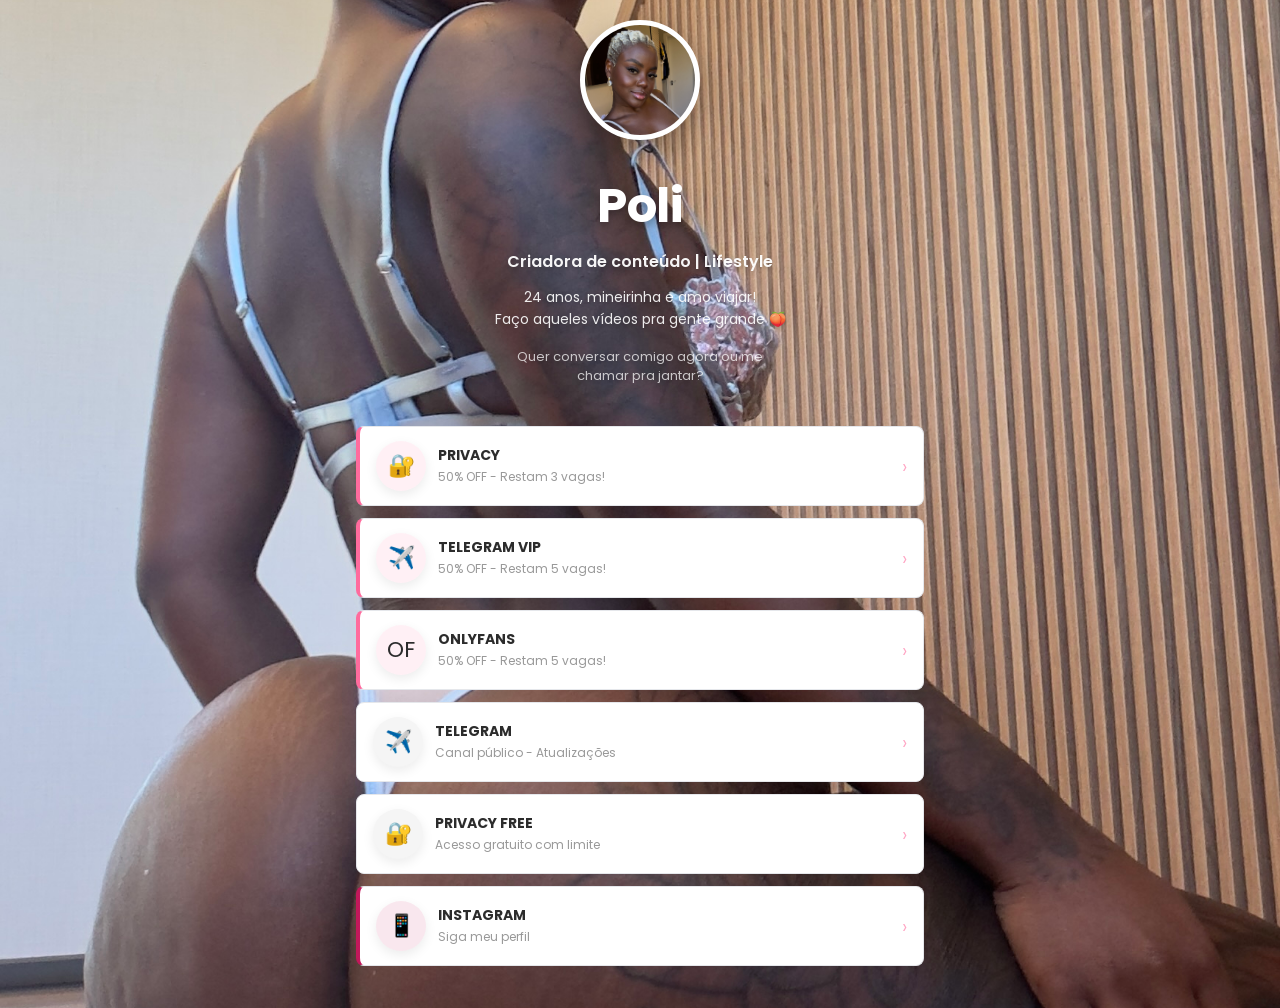
==== index.html @ b9073b85 "Add files via upload" ====
<!DOCTYPE html>
<html lang="pt-BR">
<head>
    <meta charset="UTF-8">
    <meta name="viewport" content="width=device-width, initial-scale=1.0">
    <meta name="description" content="Hub de Links - Poli">
    <title>Poli | Hub de Links</title>
    <link rel="stylesheet" href="css/style.css">
    <link rel="preconnect" href="https://fonts.googleapis.com">
    <link rel="preconnect" href="https://fonts.gstatic.com" crossorigin>
    <link href="https://fonts.googleapis.com/css2?family=Poppins:wght@300;400;600;700&display=swap" rel="stylesheet">
</head>
<body style="background-image: url('assets/promo-banner.jpg');">

    <!-- OVERLAY ESCURO SOBRE A IMAGEM -->
    <div class="overlay"></div>

    <!-- CONTAINER COM TUDO FLUTUANDO -->
    <div class="floating-container">
        <!-- HERO CONTENT (PERFIL + TEXTO) -->
        <div class="hero-content">
            <!-- CÍRCULO COM FOTO -->
            <div class="profile-badge">
                <img src="assets/profile.jpg" alt="Poli" class="profile-badge-img">
            </div>

            <h1 class="hero-name">Poli</h1>
            <p class="hero-title">Criadora de conteúdo | Lifestyle</p>
            <p class="hero-bio">24 anos, mineirinha e amo viajar!<br>Faço aqueles vídeos pra gente grande 🍑</p>
            <p class="hero-cta">Quer conversar comigo agora ou me chamar pra jantar?</p>
        </div>

        <!-- LINKS FLUTUANDO -->
        <div class="links-wrapper">
            <!-- PRIVACY VIP -->
            <a href="https://privacy.com.br/checkout/barbiepretha" target="_blank" class="link-item premium">
                <div class="link-avatar">
                    <span>🔐</span>
                </div>
                <div class="link-content">
                    <h3>PRIVACY</h3>
                    <p>50% OFF - Restam 3 vagas!</p>
                </div>
                <div class="link-arrow">›</div>
            </a>

            <!-- TELEGRAM VIP -->
            <a href="https://t.me/PoliVIP_bot" target="_blank" class="link-item premium">
                <div class="link-avatar">
                    <span>✈️</span>
                </div>
                <div class="link-content">
                    <h3>TELEGRAM VIP</h3>
                    <p>50% OFF - Restam 5 vagas!</p>
                </div>
                <div class="link-arrow">›</div>
            </a>

            <!-- ONLYFANS -->
            <a href="https://onlyfans.com/impoliferreira" target="_blank" class="link-item premium">
                <div class="link-avatar">
                    <span>OF</span>
                </div>
                <div class="link-content">
                    <h3>ONLYFANS</h3>
                    <p>50% OFF - Restam 5 vagas!</p>
                </div>
                <div class="link-arrow">›</div>
            </a>

            <!-- TELEGRAM FREE -->
            <a href="https://t.me/+UK1ygrfRnHE4ODc5" target="_blank" class="link-item">
                <div class="link-avatar">
                    <span>✈️</span>
                </div>
                <div class="link-content">
                    <h3>TELEGRAM</h3>
                    <p>Canal público - Atualizações</p>
                </div>
                <div class="link-arrow">›</div>
            </a>

            <!-- PRIVACY FREE -->
            <a href="https://privacy.com.br/checkout/barbieprethafree" target="_blank" class="link-item">
                <div class="link-avatar">
                    <span>🔐</span>
                </div>
                <div class="link-content">
                    <h3>PRIVACY FREE</h3>
                    <p>Acesso gratuito com limite</p>
                </div>
                <div class="link-arrow">›</div>
            </a>

            <!-- INSTAGRAM -->
            <a href="https://www.instagram.com/soupoli.ferreira" target="_blank" class="link-item social">
                <div class="link-avatar">
                    <span>📱</span>
                </div>
                <div class="link-content">
                    <h3>INSTAGRAM</h3>
                    <p>Siga meu perfil</p>
                </div>
                <div class="link-arrow">›</div>
            </a>
        </div>
    </div>

    <!-- ANALYTICS -->
    <script src="js/utm.js"></script>
    <script src="js/tracking.js"></script>
    <script src="js/analytics.js"></script>

    <script>
        document.addEventListener('DOMContentLoaded', function() {
            Analytics.trackPageView();
        });

        document.querySelectorAll('.link-item').forEach(item => {
            item.addEventListener('click', function(e) {
                const title = this.querySelector('h3').textContent;
                const description = this.querySelector('p').textContent;
                Analytics.trackEvent('link_click', {
                    button_name: title,
                    description: description,
                    link_type: this.classList.contains('premium') ? 'premium' : this.classList.contains('social') ? 'social' : 'free'
                });
            });
        });
    </script>
</body>
</html>
---- css/style.css ----
/* ============================================
   RESET E VARIÁVEIS - DESIGN KEROLAY
   ============================================ */

:root {
    --primary-pink: #FF6B9D;
    --dark-pink: #C2185B;
    --light-gray: #F5F5F5;
    --dark-gray: #333333;
    --text-dark: #2C2C2C;
    --text-light: #FFFFFF;
    --border-light: #E5E7EB;
    --shadow-light: 0 4px 12px rgba(0, 0, 0, 0.08);
    --shadow-medium: 0 8px 20px rgba(0, 0, 0, 0.12);
}

* {
    margin: 0;
    padding: 0;
    box-sizing: border-box;
}

html {
    scroll-behavior: smooth;
    height: 100%;
}

body {
    font-family: 'Poppins', -apple-system, BlinkMacSystemFont, 'Segoe UI', sans-serif;
    background-size: cover;
    background-position: center;
    background-repeat: no-repeat;
    background-attachment: fixed;
    min-height: 100vh;
    color: #2C2C2C;
    line-height: 1.5;
    overflow: hidden;
}
}

/* ============================================
   PAGE CONTAINER (FOTO FULL-SCREEN)
   ============================================ */

.page-container {
    position: fixed;
    top: 0;
    left: 0;
    width: 100%;
    height: 100%;
    background-size: cover;
    background-position: center;
    background-repeat: no-repeat;
    background-attachment: fixed;
    z-index: -1;
}

.page-overlay {
    position: absolute;
    top: 0;
    left: 0;
    right: 0;
    bottom: 0;
    background: linear-gradient(135deg, rgba(0, 0, 0, 0.3) 0%, rgba(0, 0, 0, 0.2) 100%);
    z-index: 0;
}

/* ============================================
   HERO SECTION (CONTEÚDO)
   ============================================ */

.hero-section {
    position: relative;
    width: 100%;
    height: 100vh;
    display: flex;
    align-items: center;
    justify-content: center;
    overflow: hidden;
    z-index: 1;
}

.hero-content {
    position: relative;
    z-index: 2;
    display: flex;
    flex-direction: column;
    align-items: center;
    justify-content: center;
    padding: 20px;
    text-align: center;
    color: var(--text-light);
}

/* CÍRCULO COM FOTO */
.profile-badge {
    width: 120px;
    height: 120px;
    border-radius: 50%;
    background: white;
    border: 5px solid white;
    overflow: hidden;
    margin-bottom: 30px;
    box-shadow: 0 12px 30px rgba(0, 0, 0, 0.3);
    animation: bounceIn 0.8s ease-out;
}

.profile-badge-img {
    width: 100%;
    height: 100%;
    object-fit: cover;
}

.hero-name {
    font-size: 48px;
    font-weight: 700;
    margin-bottom: 8px;
    text-shadow: 0 4px 8px rgba(0, 0, 0, 0.3);
    letter-spacing: -0.5px;
}

.hero-title {
    font-size: 16px;
    font-weight: 600;
    margin-bottom: 12px;
    text-shadow: 0 2px 4px rgba(0, 0, 0, 0.2);
    opacity: 0.95;
}

.hero-bio {
    font-size: 14px;
    font-weight: 400;
    margin-bottom: 16px;
    line-height: 1.6;
    text-shadow: 0 2px 4px rgba(0, 0, 0, 0.2);
    max-width: 320px;
    opacity: 0.9;
}

.hero-cta {
    font-size: 13px;
    font-weight: 400;
    color: rgba(255, 255, 255, 0.85);
    text-shadow: 0 2px 4px rgba(0, 0, 0, 0.2);
    max-width: 300px;
    line-height: 1.5;
    opacity: 0.85;
}

/* ============================================
   LINKS CONTAINER (SOBRE A IMAGEM)
   ============================================ */

.links-container {
    position: fixed;
    bottom: 0;
    left: 0;
    right: 0;
    width: 100%;
    background: linear-gradient(to top, rgba(255, 255, 255, 0.95), rgba(255, 255, 255, 0.85));
    padding: 0;
    z-index: 10;
    max-height: 60vh;
    overflow-y: auto;
}

.links-wrapper {
    max-width: 600px;
    margin: 0 auto;
    padding: 20px 16px 30px 16px;
}

/* ============================================
   LINK ITEMS (ESTILO KEROLAY)
   ============================================ */

.link-item {
    display: flex;
    align-items: center;
    padding: 14px 16px;
    margin-bottom: 12px;
    background: white;
    border: 1px solid var(--border-light);
    border-radius: 8px;
    text-decoration: none;
    color: var(--text-dark);
    transition: all 0.2s ease;
    cursor: pointer;
    gap: 12px;
}

.link-item:active {
    transform: scale(0.98);
}

.link-item:hover {
    box-shadow: var(--shadow-medium);
    border-color: var(--primary-pink);
    transform: translateY(-2px);
}

.link-item.premium {
    border-left: 4px solid var(--primary-pink);
}

.link-item.premium:hover {
    background: rgba(255, 107, 157, 0.04);
}

.link-item.social {
    border-left: 4px solid var(--dark-pink);
}

.link-item.social:hover {
    background: rgba(194, 24, 91, 0.04);
}

/* AVATAR REDONDO */
.link-avatar {
    width: 50px;
    height: 50px;
    min-width: 50px;
    border-radius: 50%;
    background: var(--light-gray);
    display: flex;
    align-items: center;
    justify-content: center;
    font-size: 22px;
    flex-shrink: 0;
    box-shadow: var(--shadow-light);
}

.link-item.premium .link-avatar {
    background: rgba(255, 107, 157, 0.1);
}

.link-item.social .link-avatar {
    background: rgba(194, 24, 91, 0.1);
}

/* CONTEÚDO DO LINK */
.link-content {
    flex: 1;
    text-align: left;
}

.link-content h3 {
    font-size: 14px;
    font-weight: 700;
    margin-bottom: 2px;
    color: var(--text-dark);
}

.link-content p {
    font-size: 12px;
    color: #999999;
    font-weight: 400;
}

/* SETA DO LADO */
.link-arrow {
    font-size: 20px;
    color: var(--primary-pink);
    font-weight: 300;
    opacity: 0.6;
    transition: all 0.2s ease;
}

.link-item:hover .link-arrow {
    opacity: 1;
    transform: translateX(4px);
}

/* ============================================
   ANIMAÇÕES
   ============================================ */

@keyframes bounceIn {
    0% {
        opacity: 0;
        transform: scale(0.3);
    }
    50% {
        opacity: 1;
        transform: scale(1.05);
    }
    100% {
        transform: scale(1);
    }
}

@keyframes fadeInUp {
    from {
        opacity: 0;
        transform: translateY(20px);
    }
    to {
        opacity: 1;
        transform: translateY(0);
    }
}

.link-item {
    animation: fadeInUp 0.5s ease forwards;
}

.link-item:nth-child(1) { animation-delay: 0.05s; }
.link-item:nth-child(2) { animation-delay: 0.1s; }
.link-item:nth-child(3) { animation-delay: 0.15s; }
.link-item:nth-child(4) { animation-delay: 0.2s; }
.link-item:nth-child(5) { animation-delay: 0.25s; }
.link-item:nth-child(6) { animation-delay: 0.3s; }

/* ============================================
   RESPONSIVE DESIGN
   ============================================ */

@media (max-width: 768px) {
    .hero-section {
        height: 65vh;
        min-height: 450px;
    }

    .profile-badge {
        width: 100px;
        height: 100px;
        border-width: 4px;
        margin-bottom: 20px;
    }

    .hero-name {
        font-size: 40px;
    }

    .hero-title {
        font-size: 15px;
    }

    .hero-bio {
        font-size: 13px;
        max-width: 280px;
    }

    .hero-cta {
        font-size: 12px;
        max-width: 270px;
    }
}

@media (max-width: 480px) {
    .hero-section {
        height: 60vh;
        min-height: 400px;
    }

    .profile-badge {
        width: 90px;
        height: 90px;
        border-width: 3px;
        margin-bottom: 16px;
    }

    .hero-name {
        font-size: 32px;
    }

    .hero-title {
        font-size: 13px;
    }

    .hero-bio {
        font-size: 12px;
        max-width: 260px;
        margin-bottom: 12px;
    }

    .hero-cta {
        font-size: 11px;
        max-width: 250px;
    }

    .links-wrapper {
        padding: 16px 12px;
    }

    .link-item {
        padding: 12px 14px;
        margin-bottom: 10px;
        gap: 10px;
    }

    .link-avatar {
        width: 44px;
        height: 44px;
        font-size: 18px;
    }

    .link-content h3 {
        font-size: 13px;
    }

    .link-content p {
        font-size: 11px;
    }

    .link-arrow {
        font-size: 18px;
    }
}

/* ============================================
   SCROLLBAR
   ============================================ */

::-webkit-scrollbar {
    width: 8px;
}

::-webkit-scrollbar-track {
    background: var(--light-gray);
}

::-webkit-scrollbar-thumb {
    background: var(--primary-pink);
    border-radius: 10px;
}

::-webkit-scrollbar-thumb:hover {
    background: var(--dark-pink);
}
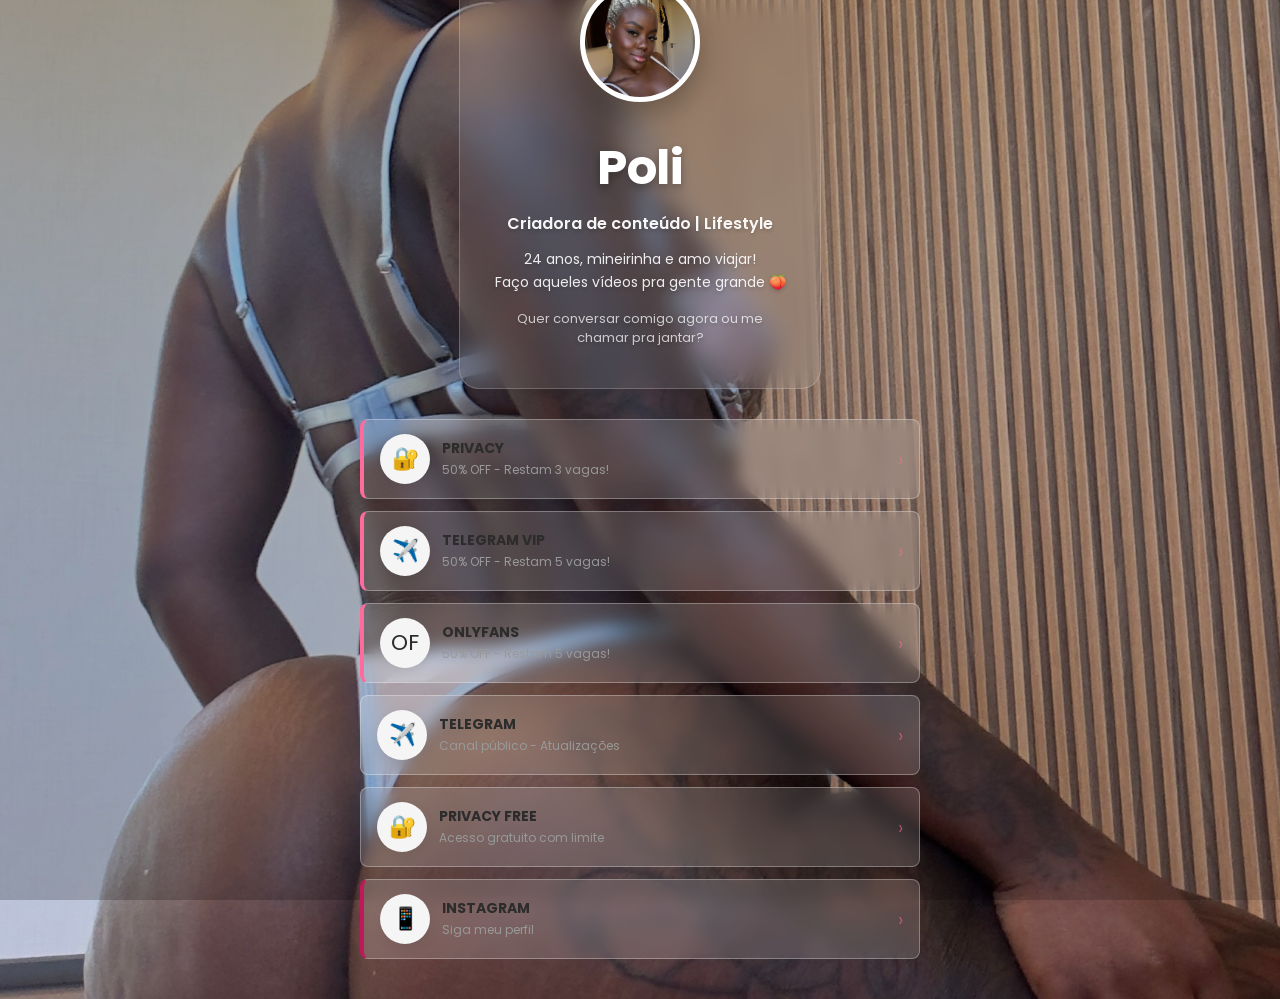
==== commit c2ed2ee4: "Update index.html" ====
--- a/index.html
+++ b/index.html
@@ -106,27 +106,21 @@
         </div>
     </div>
 
-    <!-- ANALYTICS -->
-    <script src="js/utm.js"></script>
-    <script src="js/tracking.js"></script>
-    <script src="js/analytics.js"></script>
+    <!-- TRACKING SIMPLES -->
+    <script src="js/tracking_simples.js"></script>
 
     <script>
-        document.addEventListener('DOMContentLoaded', function() {
-            Analytics.trackPageView();
-        });
+        // Configurar a URL do Google Apps Script
+        Tracking.config.endpoint = 'COLOQUE_AQUI_A_URL_DO_SEU_GOOGLE_APPS_SCRIPT';
 
+        // Rastrear cliques nos links
         document.querySelectorAll('.link-item').forEach(item => {
             item.addEventListener('click', function(e) {
                 const title = this.querySelector('h3').textContent;
                 const description = this.querySelector('p').textContent;
-                Analytics.trackEvent('link_click', {
-                    button_name: title,
-                    description: description,
-                    link_type: this.classList.contains('premium') ? 'premium' : this.classList.contains('social') ? 'social' : 'free'
-                });
+                const linkType = this.classList.contains('premium') ? 'premium' : this.classList.contains('social') ? 'social' : 'free';
+
+                Tracking.track(title, linkType, description);
             });
         });
     </script>
-</body>
-</html>
--- a/css/style.css
+++ b/css/style.css
@@ -1,98 +1,77 @@
-/* ============================================
-   RESET E VARIÁVEIS - DESIGN KEROLAY
-   ============================================ */
-
-:root {
-    --primary-pink: #FF6B9D;
-    --dark-pink: #C2185B;
-    --light-gray: #F5F5F5;
-    --dark-gray: #333333;
-    --text-dark: #2C2C2C;
-    --text-light: #FFFFFF;
-    --border-light: #E5E7EB;
-    --shadow-light: 0 4px 12px rgba(0, 0, 0, 0.08);
-    --shadow-medium: 0 8px 20px rgba(0, 0, 0, 0.12);
-}
-
+/* RESET */
 * {
     margin: 0;
     padding: 0;
     box-sizing: border-box;
 }
 
+html, body {
+    height: 100%;
+    width: 100%;
+}
+
 html {
     scroll-behavior: smooth;
-    height: 100%;
-}
-
+}
+
+/* BODY COM IMAGEM DE FUNDO */
 body {
     font-family: 'Poppins', -apple-system, BlinkMacSystemFont, 'Segoe UI', sans-serif;
     background-size: cover;
     background-position: center;
     background-repeat: no-repeat;
     background-attachment: fixed;
-    min-height: 100vh;
     color: #2C2C2C;
     line-height: 1.5;
     overflow: hidden;
-}
-}
-
-/* ============================================
-   PAGE CONTAINER (FOTO FULL-SCREEN)
-   ============================================ */
-
-.page-container {
+    display: flex;
+    align-items: center;
+    justify-content: center;
+}
+
+/* OVERLAY ESCURO SOBRE A IMAGEM */
+.overlay {
     position: fixed;
     top: 0;
     left: 0;
     width: 100%;
     height: 100%;
-    background-size: cover;
-    background-position: center;
-    background-repeat: no-repeat;
-    background-attachment: fixed;
-    z-index: -1;
-}
-
-.page-overlay {
-    position: absolute;
-    top: 0;
-    left: 0;
-    right: 0;
-    bottom: 0;
-    background: linear-gradient(135deg, rgba(0, 0, 0, 0.3) 0%, rgba(0, 0, 0, 0.2) 100%);
-    z-index: 0;
-}
-
-/* ============================================
-   HERO SECTION (CONTEÚDO)
-   ============================================ */
-
-.hero-section {
+    background: linear-gradient(135deg, rgba(0, 0, 0, 0.25) 0%, rgba(0, 0, 0, 0.15) 100%);
+    z-index: 1;
+    pointer-events: none;
+}
+
+/* CONTAINER COM TUDO FLUTUANDO JUNTO */
+.floating-container {
     position: relative;
-    width: 100%;
-    height: 100vh;
-    display: flex;
+    z-index: 10;
+    width: 100%;
+    max-width: 600px;
+    padding: 40px 20px;
+    margin: 0 auto;
+    display: flex;
+    flex-direction: column;
+    align-items: center;
+}
+
+/* HERO CONTENT (PERFIL + TEXTO) */
+.hero-content {
+    display: flex;
+    flex-direction: column;
     align-items: center;
     justify-content: center;
-    overflow: hidden;
-    z-index: 1;
-}
-
-.hero-content {
-    position: relative;
-    z-index: 2;
-    display: flex;
-    flex-direction: column;
-    align-items: center;
-    justify-content: center;
-    padding: 20px;
     text-align: center;
-    color: var(--text-light);
-}
-
-/* CÍRCULO COM FOTO */
+    color: white;
+    margin-bottom: 30px;
+    background: rgba(255, 255, 255, 0.1);
+    padding: 40px 30px;
+    border-radius: 20px;
+    backdrop-filter: blur(12px);
+    -webkit-backdrop-filter: blur(12px);
+    border: 1px solid rgba(255, 255, 255, 0.2);
+}
+
+/* FOTO CIRCULAR */
 .profile-badge {
     width: 120px;
     height: 120px;
@@ -147,98 +126,62 @@
     opacity: 0.85;
 }
 
-/* ============================================
-   LINKS CONTAINER (SOBRE A IMAGEM)
-   ============================================ */
-
-.links-container {
-    position: fixed;
-    bottom: 0;
-    left: 0;
-    right: 0;
-    width: 100%;
-    background: linear-gradient(to top, rgba(255, 255, 255, 0.95), rgba(255, 255, 255, 0.85));
-    padding: 0;
-    z-index: 10;
-    max-height: 60vh;
-    overflow-y: auto;
-}
-
+/* LINKS WRAPPER */
 .links-wrapper {
-    max-width: 600px;
-    margin: 0 auto;
-    padding: 20px 16px 30px 16px;
-}
-
-/* ============================================
-   LINK ITEMS (ESTILO KEROLAY)
-   ============================================ */
-
+    width: 100%;
+    display: flex;
+    flex-direction: column;
+    gap: 12px;
+}
+
+/* LINK ITEM - TRANSPARENTE COM BLUR */
 .link-item {
     display: flex;
     align-items: center;
     padding: 14px 16px;
-    margin-bottom: 12px;
-    background: white;
-    border: 1px solid var(--border-light);
+    background: rgba(255, 255, 255, 0.15);
+    border: 1px solid rgba(255, 255, 255, 0.3);
     border-radius: 8px;
     text-decoration: none;
-    color: var(--text-dark);
+    color: #2C2C2C;
     transition: all 0.2s ease;
     cursor: pointer;
     gap: 12px;
-}
-
-.link-item:active {
-    transform: scale(0.98);
+    backdrop-filter: blur(8px);
+    -webkit-backdrop-filter: blur(8px);
 }
 
 .link-item:hover {
-    box-shadow: var(--shadow-medium);
-    border-color: var(--primary-pink);
+    background: rgba(255, 255, 255, 0.25);
+    box-shadow: 0 8px 20px rgba(0, 0, 0, 0.12);
+    border-color: #FF6B9D;
     transform: translateY(-2px);
 }
 
 .link-item.premium {
-    border-left: 4px solid var(--primary-pink);
-}
-
-.link-item.premium:hover {
-    background: rgba(255, 107, 157, 0.04);
+    border-left: 4px solid #FF6B9D;
 }
 
 .link-item.social {
-    border-left: 4px solid var(--dark-pink);
-}
-
-.link-item.social:hover {
-    background: rgba(194, 24, 91, 0.04);
-}
-
-/* AVATAR REDONDO */
+    border-left: 4px solid #C2185B;
+}
+
+/* AVATAR */
 .link-avatar {
     width: 50px;
     height: 50px;
     min-width: 50px;
     border-radius: 50%;
-    background: var(--light-gray);
+    background: #F5F5F5;
     display: flex;
     align-items: center;
     justify-content: center;
     font-size: 22px;
     flex-shrink: 0;
-    box-shadow: var(--shadow-light);
-}
-
-.link-item.premium .link-avatar {
-    background: rgba(255, 107, 157, 0.1);
-}
-
-.link-item.social .link-avatar {
-    background: rgba(194, 24, 91, 0.1);
-}
-
-/* CONTEÚDO DO LINK */
+    box-shadow: 0 4px 12px rgba(0, 0, 0, 0.08);
+}
+
+/* CONTEÚDO */
 .link-content {
     flex: 1;
     text-align: left;
@@ -248,7 +191,7 @@
     font-size: 14px;
     font-weight: 700;
     margin-bottom: 2px;
-    color: var(--text-dark);
+    color: #2C2C2C;
 }
 
 .link-content p {
@@ -257,10 +200,10 @@
     font-weight: 400;
 }
 
-/* SETA DO LADO */
+/* SETA */
 .link-arrow {
     font-size: 20px;
-    color: var(--primary-pink);
+    color: #FF6B9D;
     font-weight: 300;
     opacity: 0.6;
     transition: all 0.2s ease;
@@ -271,10 +214,7 @@
     transform: translateX(4px);
 }
 
-/* ============================================
-   ANIMAÇÕES
-   ============================================ */
-
+/* ANIMAÇÕES */
 @keyframes bounceIn {
     0% {
         opacity: 0;
@@ -311,14 +251,33 @@
 .link-item:nth-child(5) { animation-delay: 0.25s; }
 .link-item:nth-child(6) { animation-delay: 0.3s; }
 
-/* ============================================
-   RESPONSIVE DESIGN
-   ============================================ */
-
+/* SCROLLBAR */
+::-webkit-scrollbar {
+    width: 8px;
+}
+
+::-webkit-scrollbar-track {
+    background: transparent;
+}
+
+::-webkit-scrollbar-thumb {
+    background: rgba(255, 107, 157, 0.6);
+    border-radius: 10px;
+}
+
+::-webkit-scrollbar-thumb:hover {
+    background: #C2185B;
+}
+
+/* RESPONSIVE */
 @media (max-width: 768px) {
-    .hero-section {
-        height: 65vh;
-        min-height: 450px;
+    .floating-container {
+        padding: 30px 15px;
+    }
+
+    .hero-content {
+        padding: 30px 20px;
+        margin-bottom: 20px;
     }
 
     .profile-badge {
@@ -348,9 +307,14 @@
 }
 
 @media (max-width: 480px) {
-    .hero-section {
-        height: 60vh;
-        min-height: 400px;
+    .floating-container {
+        padding: 20px 10px;
+    }
+
+    .hero-content {
+        padding: 25px 15px;
+        margin-bottom: 15px;
+        border-radius: 15px;
     }
 
     .profile-badge {
@@ -379,13 +343,8 @@
         max-width: 250px;
     }
 
-    .links-wrapper {
-        padding: 16px 12px;
-    }
-
     .link-item {
         padding: 12px 14px;
-        margin-bottom: 10px;
         gap: 10px;
     }
 
@@ -407,24 +366,3 @@
         font-size: 18px;
     }
 }
-
-/* ============================================
-   SCROLLBAR
-   ============================================ */
-
-::-webkit-scrollbar {
-    width: 8px;
-}
-
-::-webkit-scrollbar-track {
-    background: var(--light-gray);
-}
-
-::-webkit-scrollbar-thumb {
-    background: var(--primary-pink);
-    border-radius: 10px;
-}
-
-::-webkit-scrollbar-thumb:hover {
-    background: var(--dark-pink);
-}
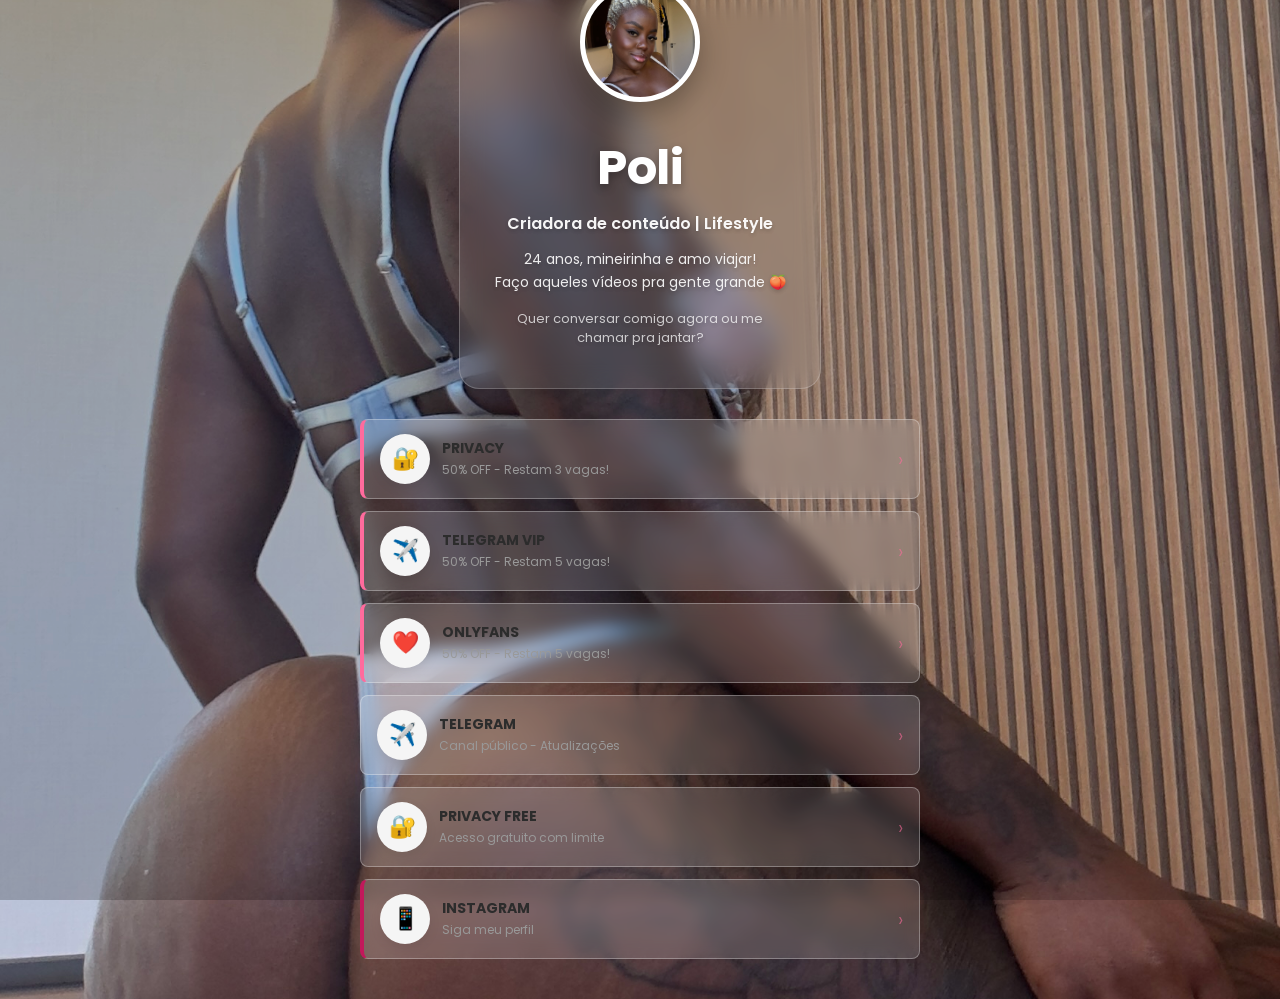
==== commit c9e2556e: "Add files via upload" ====
--- a/index.html
+++ b/index.html
@@ -9,6 +9,15 @@
     <link rel="preconnect" href="https://fonts.googleapis.com">
     <link rel="preconnect" href="https://fonts.gstatic.com" crossorigin>
     <link href="https://fonts.googleapis.com/css2?family=Poppins:wght@300;400;600;700&display=swap" rel="stylesheet">
+
+    <!-- Google Analytics -->
+    <script async src="https://www.googletagmanager.com/gtag/js?id=G-7GZEWB676K"></script>
+    <script>
+        window.dataLayer = window.dataLayer || [];
+        function gtag(){dataLayer.push(arguments);}
+        gtag('js', new Date());
+        gtag('config', 'G-7GZEWB676K');
+    </script>
 </head>
 <body style="background-image: url('assets/promo-banner.jpg');">
 
@@ -31,96 +40,61 @@
         </div>
 
         <!-- LINKS FLUTUANDO -->
-        <div class="links-wrapper">
-            <!-- PRIVACY VIP -->
-            <a href="https://privacy.com.br/checkout/barbiepretha" target="_blank" class="link-item premium">
-                <div class="link-avatar">
-                    <span>🔐</span>
-                </div>
-                <div class="link-content">
-                    <h3>PRIVACY</h3>
-                    <p>50% OFF - Restam 3 vagas!</p>
-                </div>
-                <div class="link-arrow">›</div>
-            </a>
-
-            <!-- TELEGRAM VIP -->
-            <a href="https://t.me/PoliVIP_bot" target="_blank" class="link-item premium">
-                <div class="link-avatar">
-                    <span>✈️</span>
-                </div>
-                <div class="link-content">
-                    <h3>TELEGRAM VIP</h3>
-                    <p>50% OFF - Restam 5 vagas!</p>
-                </div>
-                <div class="link-arrow">›</div>
-            </a>
-
-            <!-- ONLYFANS -->
-            <a href="https://onlyfans.com/impoliferreira" target="_blank" class="link-item premium">
-                <div class="link-avatar">
-                    <span>OF</span>
-                </div>
-                <div class="link-content">
-                    <h3>ONLYFANS</h3>
-                    <p>50% OFF - Restam 5 vagas!</p>
-                </div>
-                <div class="link-arrow">›</div>
-            </a>
-
-            <!-- TELEGRAM FREE -->
-            <a href="https://t.me/+UK1ygrfRnHE4ODc5" target="_blank" class="link-item">
-                <div class="link-avatar">
-                    <span>✈️</span>
-                </div>
-                <div class="link-content">
-                    <h3>TELEGRAM</h3>
-                    <p>Canal público - Atualizações</p>
-                </div>
-                <div class="link-arrow">›</div>
-            </a>
-
-            <!-- PRIVACY FREE -->
-            <a href="https://privacy.com.br/checkout/barbieprethafree" target="_blank" class="link-item">
-                <div class="link-avatar">
-                    <span>🔐</span>
-                </div>
-                <div class="link-content">
-                    <h3>PRIVACY FREE</h3>
-                    <p>Acesso gratuito com limite</p>
-                </div>
-                <div class="link-arrow">›</div>
-            </a>
-
-            <!-- INSTAGRAM -->
-            <a href="https://www.instagram.com/soupoli.ferreira" target="_blank" class="link-item social">
-                <div class="link-avatar">
-                    <span>📱</span>
-                </div>
-                <div class="link-content">
-                    <h3>INSTAGRAM</h3>
-                    <p>Siga meu perfil</p>
-                </div>
-                <div class="link-arrow">›</div>
-            </a>
+        <div class="links-wrapper" id="links-wrapper">
+            <!-- Links serão carregados dinamicamente via JavaScript -->
         </div>
     </div>
 
-    <!-- TRACKING SIMPLES -->
-    <script src="js/tracking_simples.js"></script>
+    <!-- TRACKING -->
+    <script src="js/track.js"></script>
+    <script>
+        // Carregar links do JSON e renderizar
+        async function loadLinks() {
+            try {
+                const response = await fetch('links.json');
+                const links = await response.json();
+                const linksWrapper = document.getElementById('links-wrapper');
 
-    <script>
-        // Configurar a URL do Google Apps Script
-        Tracking.config.endpoint = 'COLOQUE_AQUI_A_URL_DO_SEU_GOOGLE_APPS_SCRIPT';
+                links.forEach(function(link) {
+                    // Pular links desativados
+                    if (!link.active) {
+                        return;
+                    }
 
-        // Rastrear cliques nos links
-        document.querySelectorAll('.link-item').forEach(item => {
-            item.addEventListener('click', function(e) {
-                const title = this.querySelector('h3').textContent;
-                const description = this.querySelector('p').textContent;
-                const linkType = this.classList.contains('premium') ? 'premium' : this.classList.contains('social') ? 'social' : 'free';
+                    const typeClass = link.type === 'premium' ? 'premium' : link.type === 'social' ? 'social' : '';
 
-                Tracking.track(title, linkType, description);
-            });
-        });
+                    const linkElement = document.createElement('a');
+                    linkElement.href = link.url;
+                    linkElement.target = '_blank';
+                    linkElement.className = 'link-item ' + typeClass;
+                    linkElement.innerHTML = `
+                        <div class="link-avatar">
+                            <span>${link.emoji}</span>
+                        </div>
+                        <div class="link-content">
+                            <h3>${link.name}</h3>
+                            <p>${link.description}</p>
+                        </div>
+                        <div class="link-arrow">›</div>
+                    `;
+
+                    // Adicionar evento de rastreamento
+                    linkElement.addEventListener('click', function(e) {
+                        var title = this.querySelector('h3').textContent;
+                        var description = this.querySelector('p').textContent;
+                        var linkType = this.classList.contains('premium') ? 'premium' : this.classList.contains('social') ? 'social' : 'free';
+                        Tracking.track(title, linkType, description);
+                    });
+
+                    linksWrapper.appendChild(linkElement);
+                });
+            } catch(error) {
+                console.error('Erro ao carregar links:', error);
+            }
+        }
+
+        // Carregar links quando o DOM estiver pronto
+        document.addEventListener('DOMContentLoaded', loadLinks);
     </script>
+</body>
+</html>
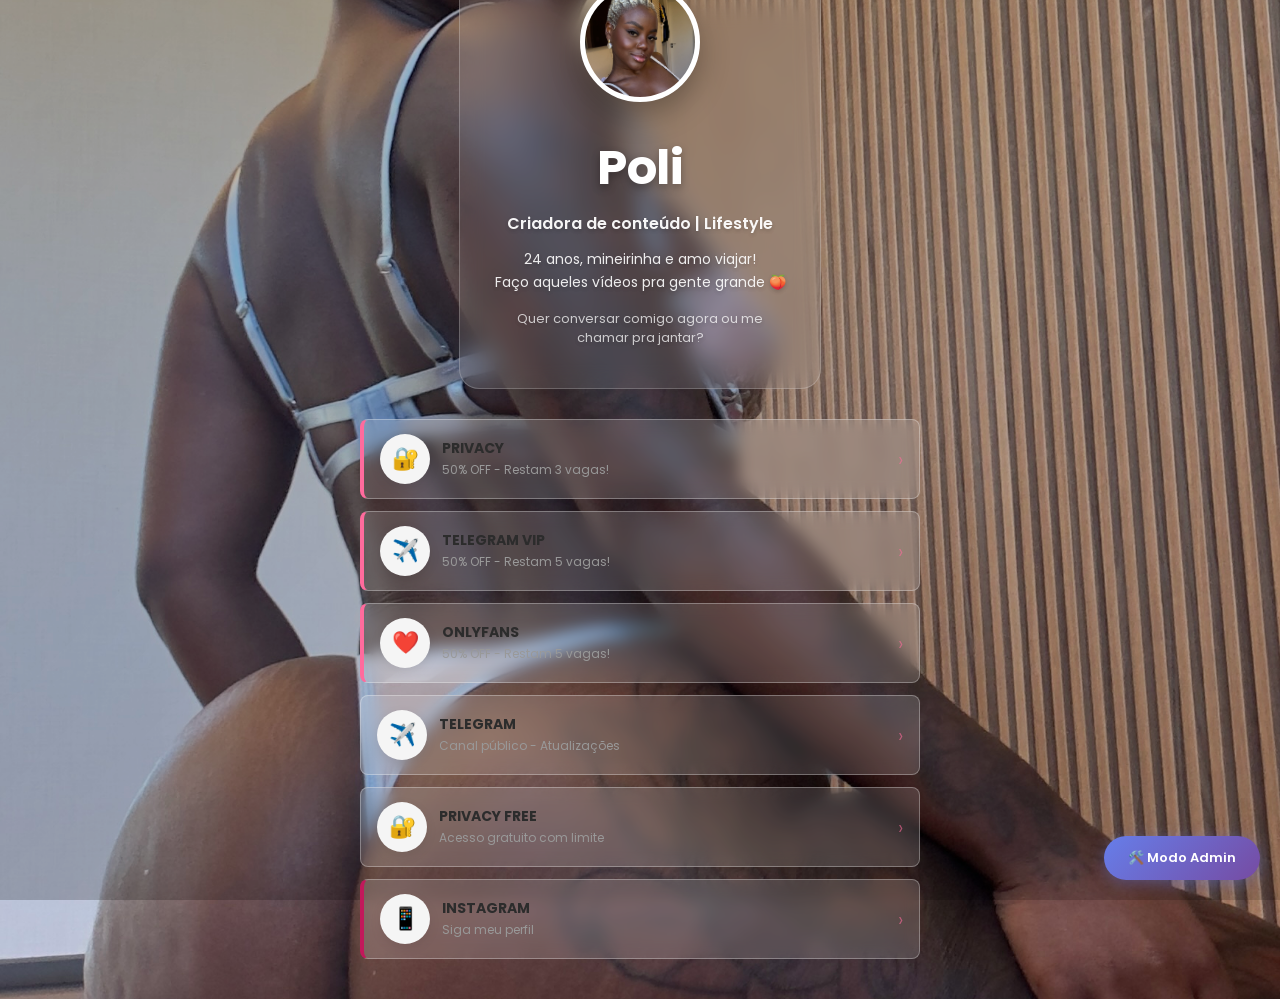
==== commit 8ec447cc: "Add files via upload" ====
--- a/index.html
+++ b/index.html
@@ -18,6 +18,34 @@
         gtag('js', new Date());
         gtag('config', 'G-7GZEWB676K');
     </script>
+
+    <style>
+        .admin-access {
+            position: fixed;
+            bottom: 20px;
+            right: 20px;
+            z-index: 999;
+        }
+
+        .admin-access-btn {
+            background: linear-gradient(135deg, #667eea 0%, #764ba2 100%);
+            color: white;
+            border: none;
+            padding: 12px 24px;
+            border-radius: 50px;
+            font-size: 13px;
+            font-weight: 600;
+            cursor: pointer;
+            transition: all 0.3s ease;
+            box-shadow: 0 4px 15px rgba(102, 126, 234, 0.4);
+            font-family: 'Poppins', sans-serif;
+        }
+
+        .admin-access-btn:hover {
+            transform: translateY(-3px);
+            box-shadow: 0 6px 20px rgba(102, 126, 234, 0.6);
+        }
+    </style>
 </head>
 <body style="background-image: url('assets/promo-banner.jpg');">
 
@@ -43,6 +71,13 @@
         <div class="links-wrapper" id="links-wrapper">
             <!-- Links serão carregados dinamicamente via JavaScript -->
         </div>
+    </div>
+
+    <!-- BOTÃO DE ACESSO ADMIN -->
+    <div class="admin-access">
+        <button class="admin-access-btn" onclick="window.location.href='index-admin.html'">
+            🛠️ Modo Admin
+        </button>
     </div>
 
     <!-- TRACKING -->
